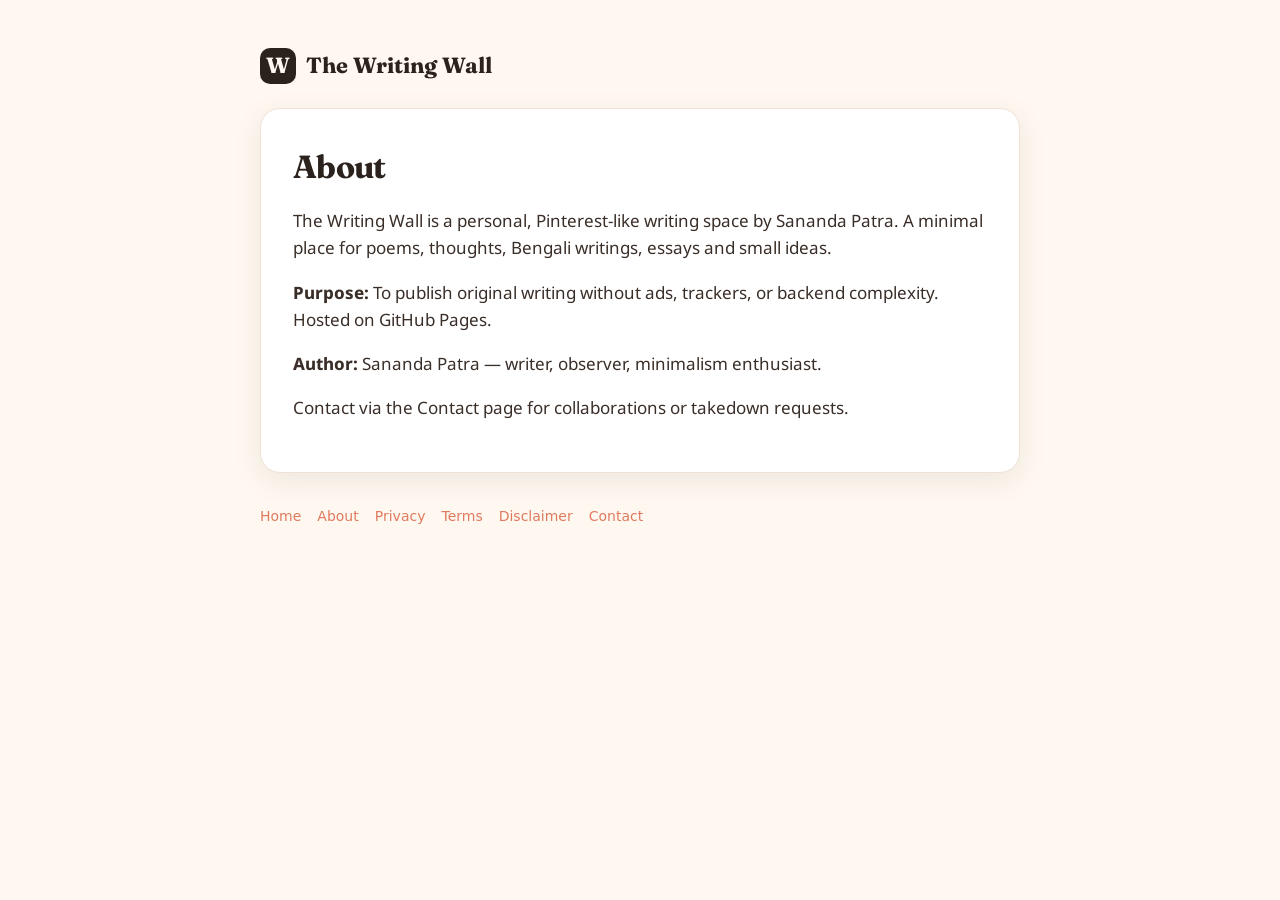
==== about.html @ d168e4f8 "Add files via upload" ====
<!DOCTYPE html>
<html lang="en">
<head>
<meta charset="UTF-8">
<meta name="viewport" content="width=device-width, initial-scale=1.0">
<title>About - The Writing Wall</title>
<link href="https://fonts.googleapis.com/css2?family=Noto+Sans+Bengali:wght@400;600&family=Fraunces:opsz,wght@9..144,500;9..144,700&family=Instrument+Serif:ital@0;1&display=swap" rel="stylesheet">
<style>
:root{--bg:#FFF8F0;--text:#2b211d;--card:#ffffff;--muted:#8a7a72;--accent:#e07a5f;--border:#f0e2d6;--shadow:0 8px 30px rgba(43,33,29,0.08)}
@media(prefers-color-scheme:dark){:root{}}
body{margin:0;font-family:"Instrument Serif","Fraunces",serif;background:var(--bg);color:var(--text);line-height:1.6}
.wrap{max-width:760px;margin:0 auto;padding:48px 20px}
a{color:var(--accent);text-decoration:none}a:hover{text-decoration:underline}
.logo{display:flex;align-items:center;gap:10px;font-family:"Fraunces";font-weight:700;font-size:22px;color:var(--text);text-decoration:none}
.logo-mark{width:36px;height:36px;border-radius:10px;background:var(--text);color:var(--bg);display:grid;place-items:center;font-family:"Fraunces";font-weight:700}
.card{background:var(--card);border:1px solid var(--border);border-radius:20px;padding:32px;box-shadow:var(--shadow)}
h1{font-family:"Fraunces";font-weight:700;letter-spacing:-0.02em;margin:0 0 16px}
p{font-family:"Noto Sans Bengali",system-ui,sans-serif;font-size:17px;color:#3a2e28}
.nav{display:flex;gap:16px;flex-wrap:wrap;margin-top:32px;font-size:14px;font-family:system-ui}
</style>
</head>
<body>
<div class="wrap">
  <a href="index.html" class="logo"><div class="logo-mark">W</div> The Writing Wall</a>
  <div style="height:24px"></div>
  <div class="card">
    <h1>About</h1>
    
<p>The Writing Wall is a personal, Pinterest-like writing space by Sananda Patra. A minimal place for poems, thoughts, Bengali writings, essays and small ideas.</p>
<p><strong>Purpose:</strong> To publish original writing without ads, trackers, or backend complexity. Hosted on GitHub Pages.</p>
<p><strong>Author:</strong> Sananda Patra — writer, observer, minimalism enthusiast.</p>
<p>Contact via the Contact page for collaborations or takedown requests.</p>

  </div>
  <div class="nav">
    <a href="index.html">Home</a>
    <a href="about.html">About</a>
    <a href="privacy.html">Privacy</a>
    <a href="terms.html">Terms</a>
    <a href="disclaimer.html">Disclaimer</a>
    <a href="contact.html">Contact</a>
  </div>
</div>
</body>
</html>
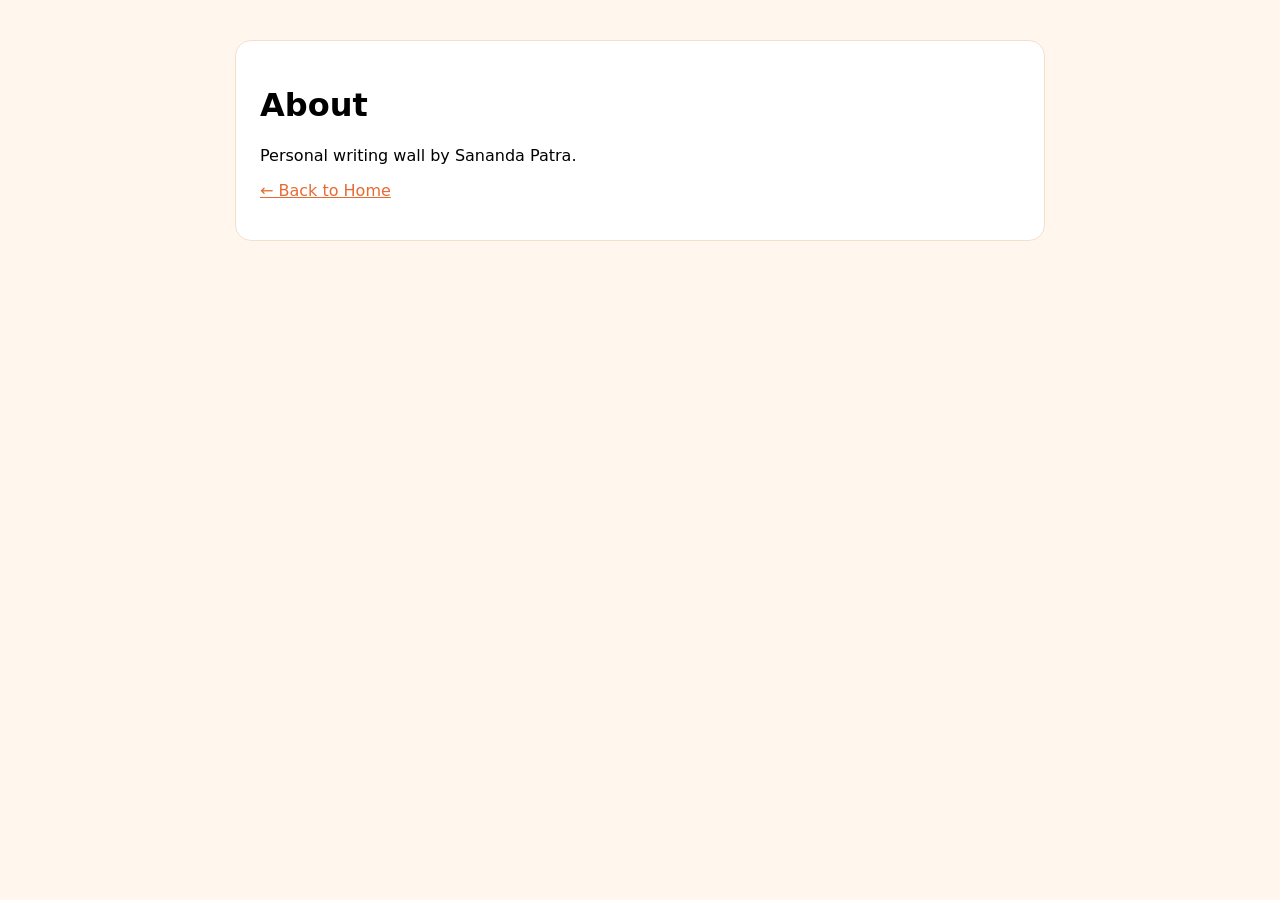
==== commit a9ba4a58: "Add files via upload" ====
--- a/about.html
+++ b/about.html
@@ -1,45 +1 @@
-<!DOCTYPE html>
-<html lang="en">
-<head>
-<meta charset="UTF-8">
-<meta name="viewport" content="width=device-width, initial-scale=1.0">
-<title>About - The Writing Wall</title>
-<link href="https://fonts.googleapis.com/css2?family=Noto+Sans+Bengali:wght@400;600&family=Fraunces:opsz,wght@9..144,500;9..144,700&family=Instrument+Serif:ital@0;1&display=swap" rel="stylesheet">
-<style>
-:root{--bg:#FFF8F0;--text:#2b211d;--card:#ffffff;--muted:#8a7a72;--accent:#e07a5f;--border:#f0e2d6;--shadow:0 8px 30px rgba(43,33,29,0.08)}
-@media(prefers-color-scheme:dark){:root{}}
-body{margin:0;font-family:"Instrument Serif","Fraunces",serif;background:var(--bg);color:var(--text);line-height:1.6}
-.wrap{max-width:760px;margin:0 auto;padding:48px 20px}
-a{color:var(--accent);text-decoration:none}a:hover{text-decoration:underline}
-.logo{display:flex;align-items:center;gap:10px;font-family:"Fraunces";font-weight:700;font-size:22px;color:var(--text);text-decoration:none}
-.logo-mark{width:36px;height:36px;border-radius:10px;background:var(--text);color:var(--bg);display:grid;place-items:center;font-family:"Fraunces";font-weight:700}
-.card{background:var(--card);border:1px solid var(--border);border-radius:20px;padding:32px;box-shadow:var(--shadow)}
-h1{font-family:"Fraunces";font-weight:700;letter-spacing:-0.02em;margin:0 0 16px}
-p{font-family:"Noto Sans Bengali",system-ui,sans-serif;font-size:17px;color:#3a2e28}
-.nav{display:flex;gap:16px;flex-wrap:wrap;margin-top:32px;font-size:14px;font-family:system-ui}
-</style>
-</head>
-<body>
-<div class="wrap">
-  <a href="index.html" class="logo"><div class="logo-mark">W</div> The Writing Wall</a>
-  <div style="height:24px"></div>
-  <div class="card">
-    <h1>About</h1>
-    
-<p>The Writing Wall is a personal, Pinterest-like writing space by Sananda Patra. A minimal place for poems, thoughts, Bengali writings, essays and small ideas.</p>
-<p><strong>Purpose:</strong> To publish original writing without ads, trackers, or backend complexity. Hosted on GitHub Pages.</p>
-<p><strong>Author:</strong> Sananda Patra — writer, observer, minimalism enthusiast.</p>
-<p>Contact via the Contact page for collaborations or takedown requests.</p>
-
-  </div>
-  <div class="nav">
-    <a href="index.html">Home</a>
-    <a href="about.html">About</a>
-    <a href="privacy.html">Privacy</a>
-    <a href="terms.html">Terms</a>
-    <a href="disclaimer.html">Disclaimer</a>
-    <a href="contact.html">Contact</a>
-  </div>
-</div>
-</body>
-</html>+<!DOCTYPE html><html lang="en"><head><meta charset="UTF-8"><meta name="viewport" content="width=device-width,initial-scale=1"><title>About</title><link href="https://fonts.googleapis.com/css2?family=Fraunces:opsz,wght@9..144,700&family=Instrument+Serif&display=swap" rel="stylesheet"><style>:root{--bg:#FFF7ED;--text:#2d1f1a;--card:#fff;--border:#f3e0cc}body{margin:0;background:var(--bg);font-family:system-ui;padding:40px}a{color:#e86a33} .card{background:var(--card);border:1px solid var(--border);padding:24px;border-radius:16px;max-width:760px;margin:0 auto}</style></head><body><div class="card"><h1>About</h1><p>Personal writing wall by Sananda Patra.</p><p><a href="index.html">← Back to Home</a></p></div></body></html>
